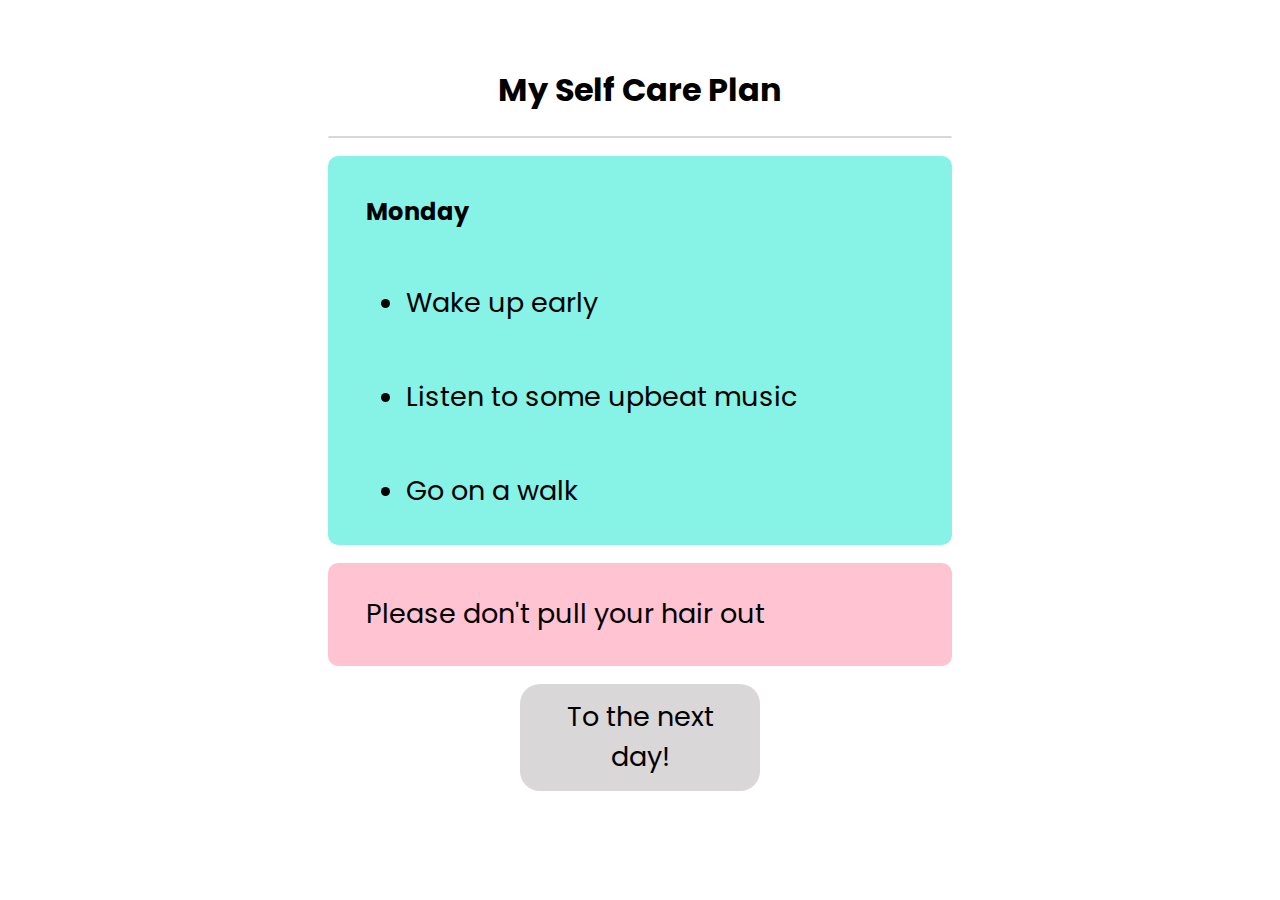
==== Midterm_Project/index.html @ f1dbd6fa "Midterm Wireframe" ====
<!DOCTYPE html>
<html lang="en">
<head>
  <title>Self Care</title>
  <link rel="stylesheet" href="style.css">
  <link rel="stylesheet" href="https://fonts.googleapis.com/css?family=Poppins" >
</head>
<body>

<h1> My Self Care Plan </h1>

<hr>

<section id="dayItems">
  <h2 id="day"> Monday </h2>
  <ul>
    <li id="item1"> Wake up early </li>
    <li id="item1"> Listen to some upbeat music </li>
    <li id="item1"> Go on a walk </li>
  </ul>
</section>

<section id="quoteArea">
  <p id="quote"> Please don't pull your hair out </p>
</section>

<button id="nextDay"> To the next day! </button>

<script type="text/javascript" src="index.js"></script>
</body>

</html>
---- Midterm_Project/style.css ----
body{
  font-family: "Poppins";
}
h1{
  padding-top: 5vh;
  text-align: center;
}
hr{
  border: solid 1.5px #D9D7D7;
  border-radius: 5px;
  margin-left: 25vw;
  margin-right: 25vw;
}
#dayItems{
  margin-left: 25vw;
  margin-right: 25vw;
  margin-top: 2vh;
  background-color: #86F3E6;
  padding-left: 3vw;
  padding-top: 2vh;
  padding-bottom: 2vh;
  border-radius: 10px;
}
#quoteArea{
  margin-left: 25vw;
  margin-right: 25vw;
  margin-top: 2vh;
  background-color: #FFC3D2;
  padding-left: 3vw;
  padding-top: 0.5vh;
  padding-bottom: 0.5vh;
  font-size: 3vh;
  border-radius: 10px;
}
button{
  font-family: "Poppins";
  margin-left: 40vw;
  margin-right: 40vw;
  margin-top: 2vh;
  padding: 1.5vh 3vw;
  background-color: #D9D7D7;
  border: none;
  font-size: 3vh;
  border-radius: 20px;
}
button:hover{
  background-color: darkgrey;
}
button:active{
  background-color: black;
  color: white; 
}
li{
  font-size: 3vh;
  margin-top: 6vh;
}
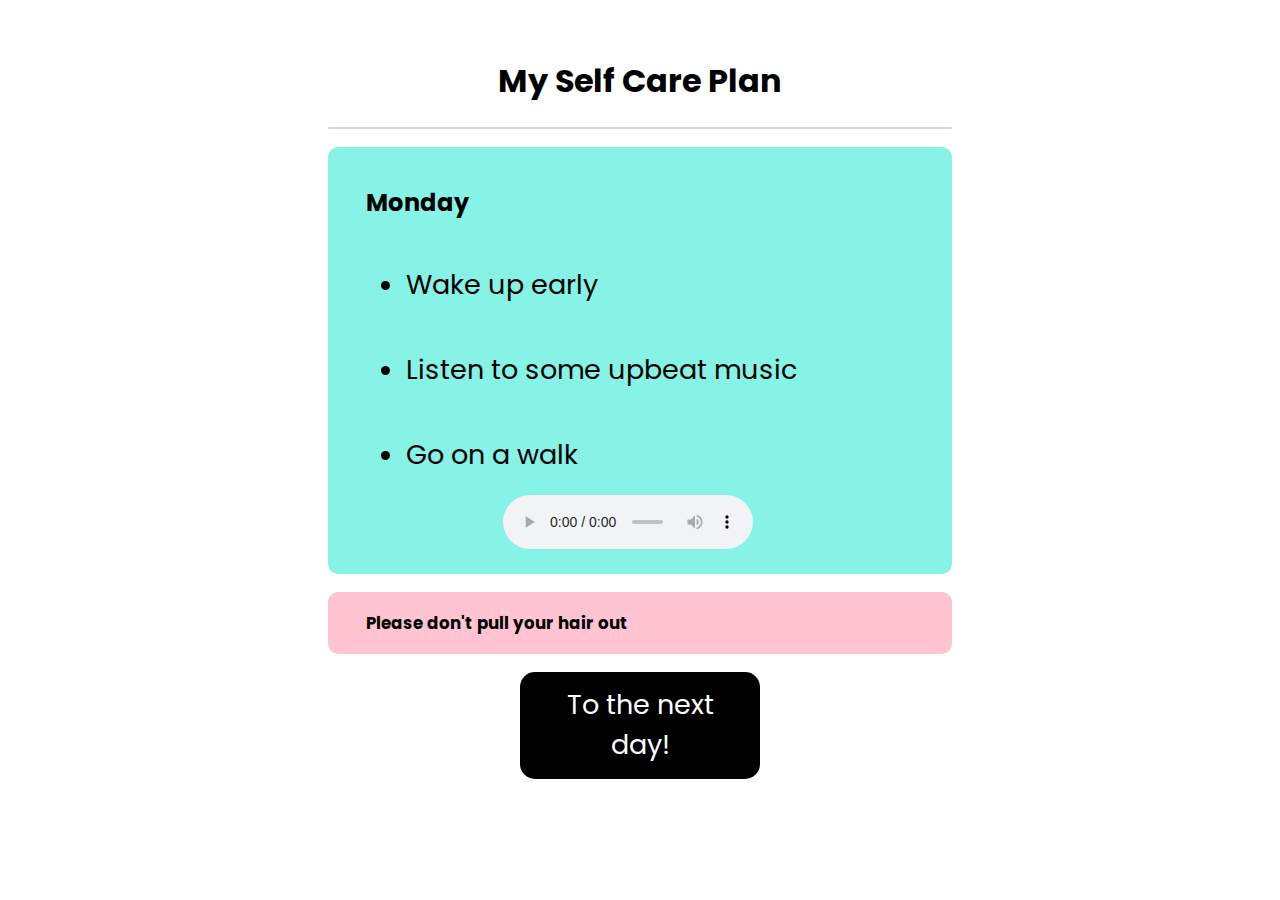
==== commit 5ad83275: "added a sound widget" ====
--- a/Midterm_Project/index.html
+++ b/Midterm_Project/index.html
@@ -1,32 +1,44 @@
 <!DOCTYPE html>
 <html lang="en">
 <head>
+  <!-- reference my external style sheet and import Poppins font -->
   <title>Self Care</title>
   <link rel="stylesheet" href="style.css">
   <link rel="stylesheet" href="https://fonts.googleapis.com/css?family=Poppins" >
 </head>
 <body>
 
+<!-- no id's for my header and horizontal rule since these won't change -->
 <h1> My Self Care Plan </h1>
 
 <hr>
 
+<!-- This section will display the day and the three action items to do -->
+<!-- These days and action items change from a click of a button, so they have id's -->
+<!-- section has an id for styling purposes  -->
 <section id="dayItems">
   <h2 id="day"> Monday </h2>
   <ul>
     <li id="item1"> Wake up early </li>
-    <li id="item1"> Listen to some upbeat music </li>
-    <li id="item1"> Go on a walk </li>
+    <li id="item2"> Listen to some upbeat music </li>
+    <li id="item3"> Go on a walk </li>
   </ul>
+  <audio controls autoplay>
+    <source src="relax1.mp3" type="audio/mpeg">
+  </audio>
 </section>
 
+<!-- This section will have a quote that will change for each day from a click of a button -->
+<!-- the section has an id for styling purposes, and the paragraph has an id for javascript -->
 <section id="quoteArea">
-  <p id="quote"> Please don't pull your hair out </p>
+  <h2 id="qtext"> Please don't pull your hair out </h2>
 </section>
 
+<!-- button needs id so that I can refer to it in my javascript file -->
 <button id="nextDay"> To the next day! </button>
 
-<script type="text/javascript" src="index.js"></script>
+<!-- reference my external javascript file  -->
+<script src="index.js"></script>
 </body>
 
 </html>
--- a/Midterm_Project/style.css
+++ b/Midterm_Project/style.css
@@ -1,8 +1,9 @@
+/* font family will be consistent for the entire page */
 body{
   font-family: "Poppins";
 }
 h1{
-  padding-top: 5vh;
+  padding-top: 4vh;
   text-align: center;
 }
 hr{
@@ -11,16 +12,31 @@
   margin-left: 25vw;
   margin-right: 25vw;
 }
+
+/* This will style the section with the day and action items */
 #dayItems{
   margin-left: 25vw;
   margin-right: 25vw;
   margin-top: 2vh;
   background-color: #86F3E6;
   padding-left: 3vw;
+  padding-right: 3vw;
   padding-top: 2vh;
   padding-bottom: 2vh;
   border-radius: 10px;
 }
+li{
+  font-size: 3vh;
+  margin-top: 5vh;
+}
+audio{
+  padding-left: 10.7vw;
+  padding-right: 10.7vw;
+  padding-top: 0.5vh;
+  width: 19.5vw;
+}
+
+/* This will style the quote box */
 #quoteArea{
   margin-left: 25vw;
   margin-right: 25vw;
@@ -32,25 +48,23 @@
   font-size: 3vh;
   border-radius: 10px;
 }
+#qtext{
+  font-size: 1.3vw;
+}
+
+/* This will style the button */
 button{
   font-family: "Poppins";
   margin-left: 40vw;
   margin-right: 40vw;
   margin-top: 2vh;
   padding: 1.5vh 3vw;
-  background-color: #D9D7D7;
+  background-color: black;
+  color: white;
   border: none;
   font-size: 3vh;
-  border-radius: 20px;
+  border-radius: 15px;
 }
 button:hover{
-  background-color: darkgrey;
+  background-color: grey;
 }
-button:active{
-  background-color: black;
-  color: white; 
-}
-li{
-  font-size: 3vh;
-  margin-top: 6vh;
-}
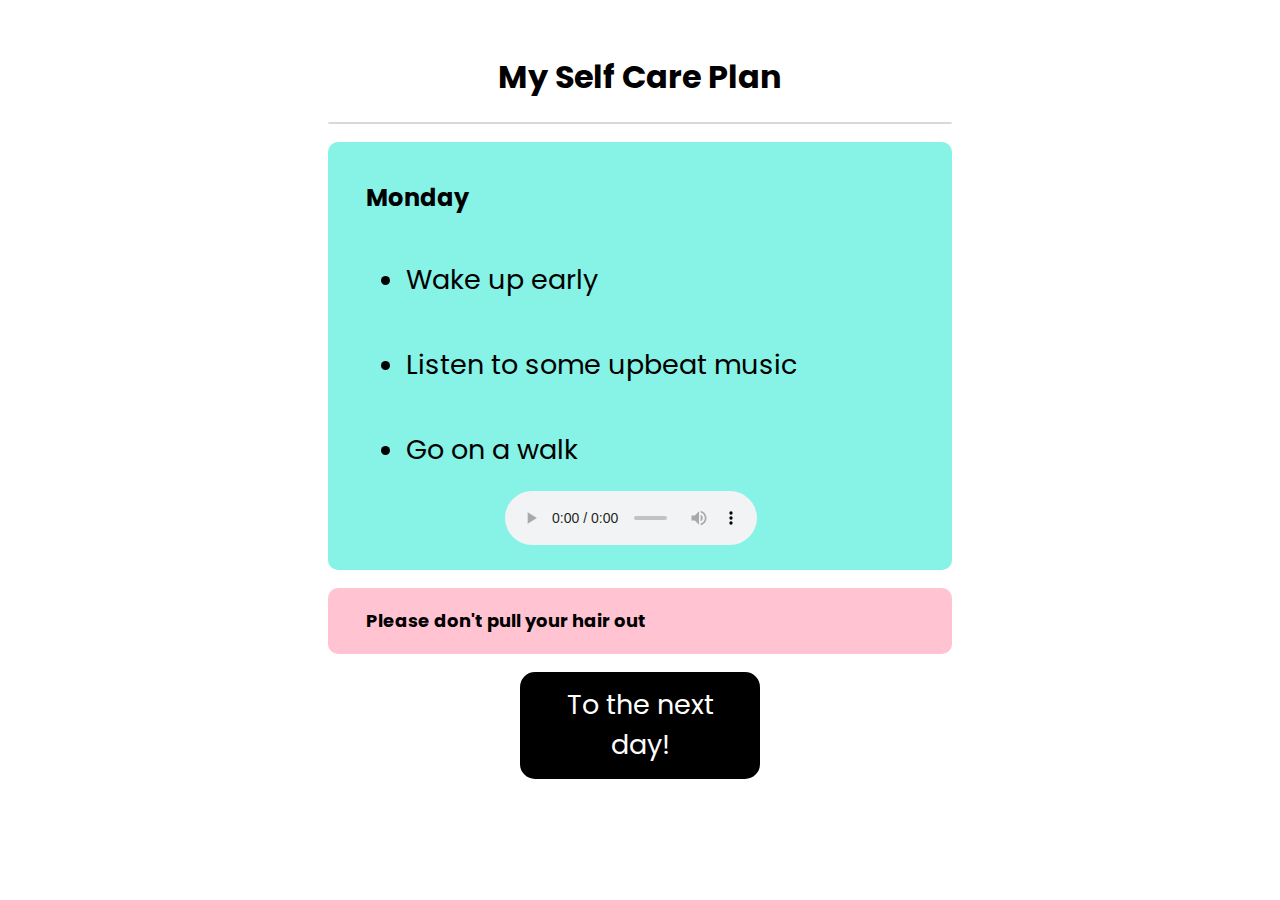
==== commit c4103c44: "style adjustments with comments" ====
--- a/Midterm_Project/index.html
+++ b/Midterm_Project/index.html
@@ -13,8 +13,8 @@
 
 <hr>
 
-<!-- This section will display the day and the three action items to do -->
-<!-- These days and action items change from a click of a button, so they have id's -->
+<!-- This section will display the day, audio and the three action items to do -->
+<!-- These days, audio and action items change from a click of a button, so they have id's -->
 <!-- section has an id for styling purposes  -->
 <section id="dayItems">
   <h2 id="day"> Monday </h2>
@@ -23,9 +23,7 @@
     <li id="item2"> Listen to some upbeat music </li>
     <li id="item3"> Go on a walk </li>
   </ul>
-  <audio controls autoplay>
-    <source src="relax1.mp3" type="audio/mpeg">
-  </audio>
+  <audio id="music" src="relax1.mp3" controls autoplay> </audio>
 </section>
 
 <!-- This section will have a quote that will change for each day from a click of a button -->
--- a/Midterm_Project/style.css
+++ b/Midterm_Project/style.css
@@ -3,7 +3,7 @@
   font-family: "Poppins";
 }
 h1{
-  padding-top: 4vh;
+  padding-top: 3.5vh;
   text-align: center;
 }
 hr{
@@ -13,7 +13,7 @@
   margin-right: 25vw;
 }
 
-/* This will style the section with the day and action items */
+/* This will style the section with the day, action items, and audio */
 #dayItems{
   margin-left: 25vw;
   margin-right: 25vw;
@@ -30,10 +30,10 @@
   margin-top: 5vh;
 }
 audio{
-  padding-left: 10.7vw;
-  padding-right: 10.7vw;
+  padding-left: 10.8vw;
+  padding-right: 10.8vw;
   padding-top: 0.5vh;
-  width: 19.5vw;
+  width: 19.7vw;
 }
 
 /* This will style the quote box */
@@ -45,11 +45,10 @@
   padding-left: 3vw;
   padding-top: 0.5vh;
   padding-bottom: 0.5vh;
-  font-size: 3vh;
   border-radius: 10px;
 }
 #qtext{
-  font-size: 1.3vw;
+  font-size: 1.4vw;
 }
 
 /* This will style the button */
